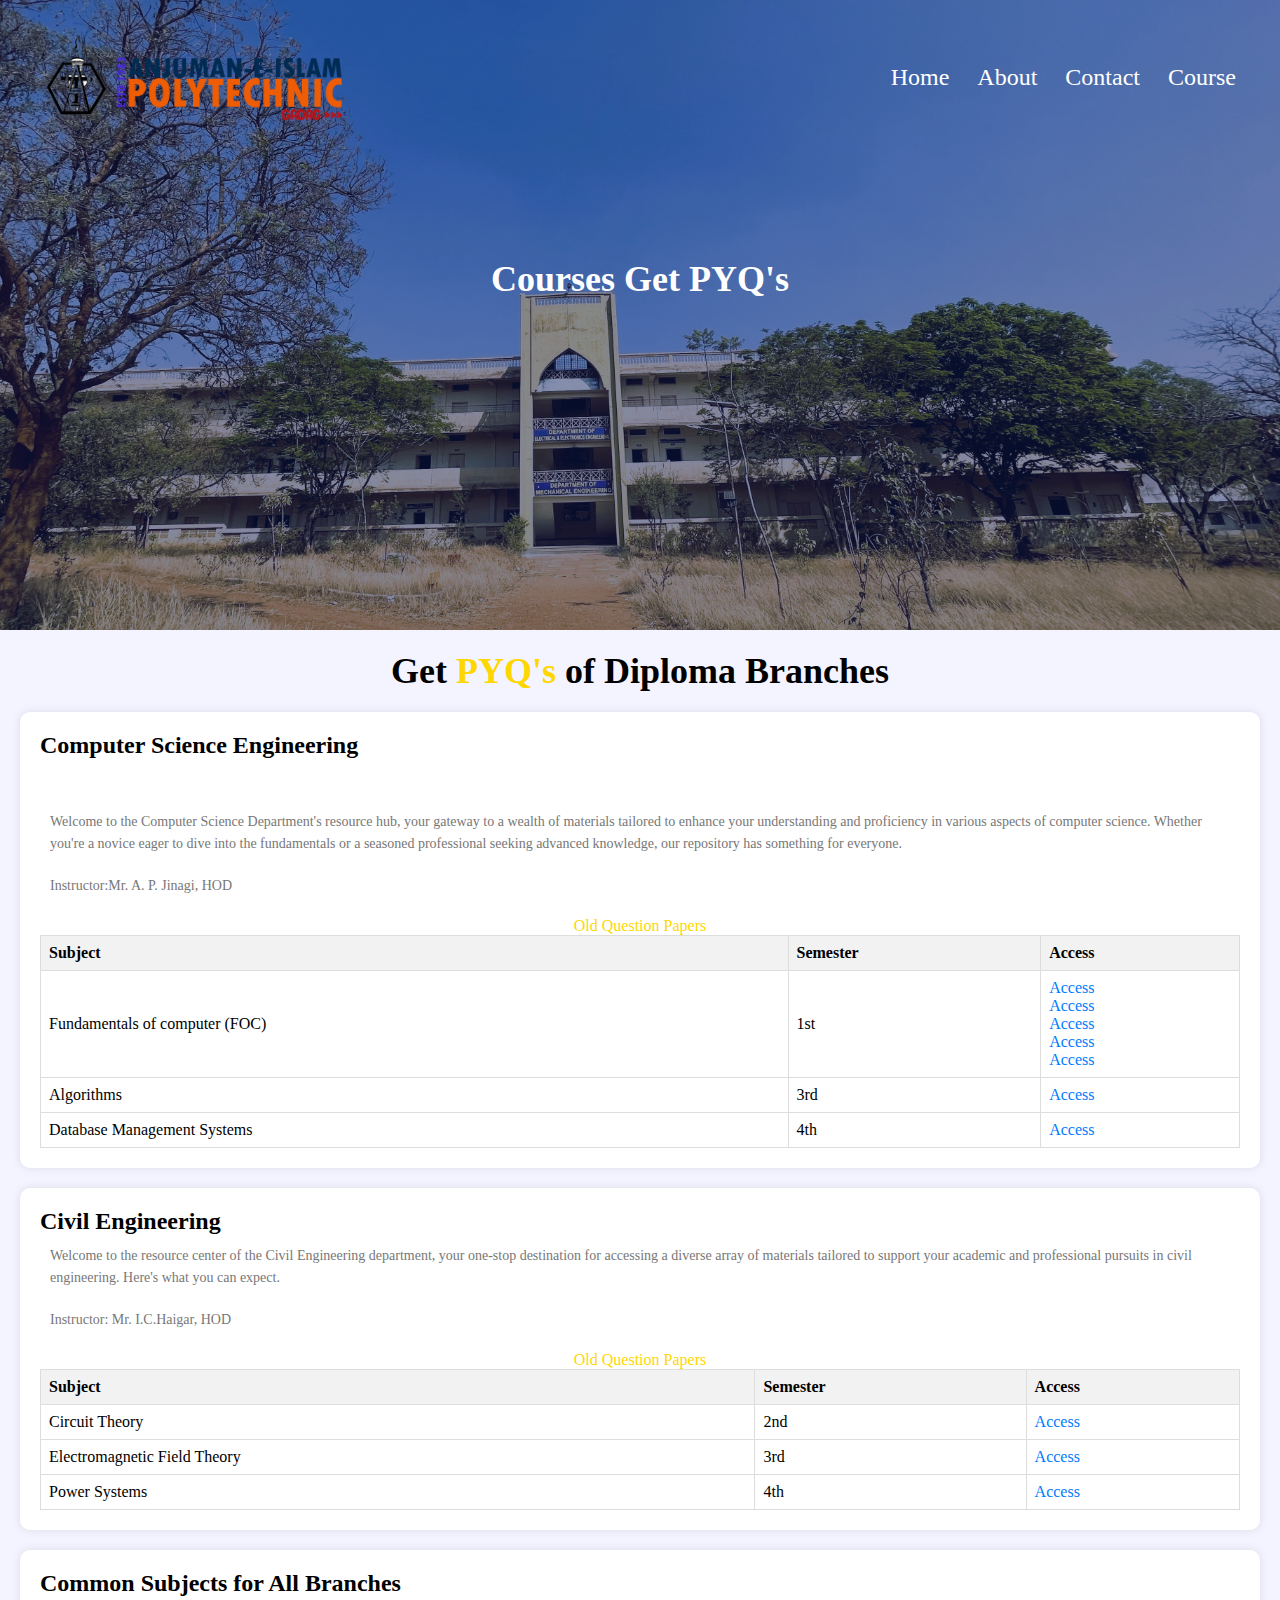
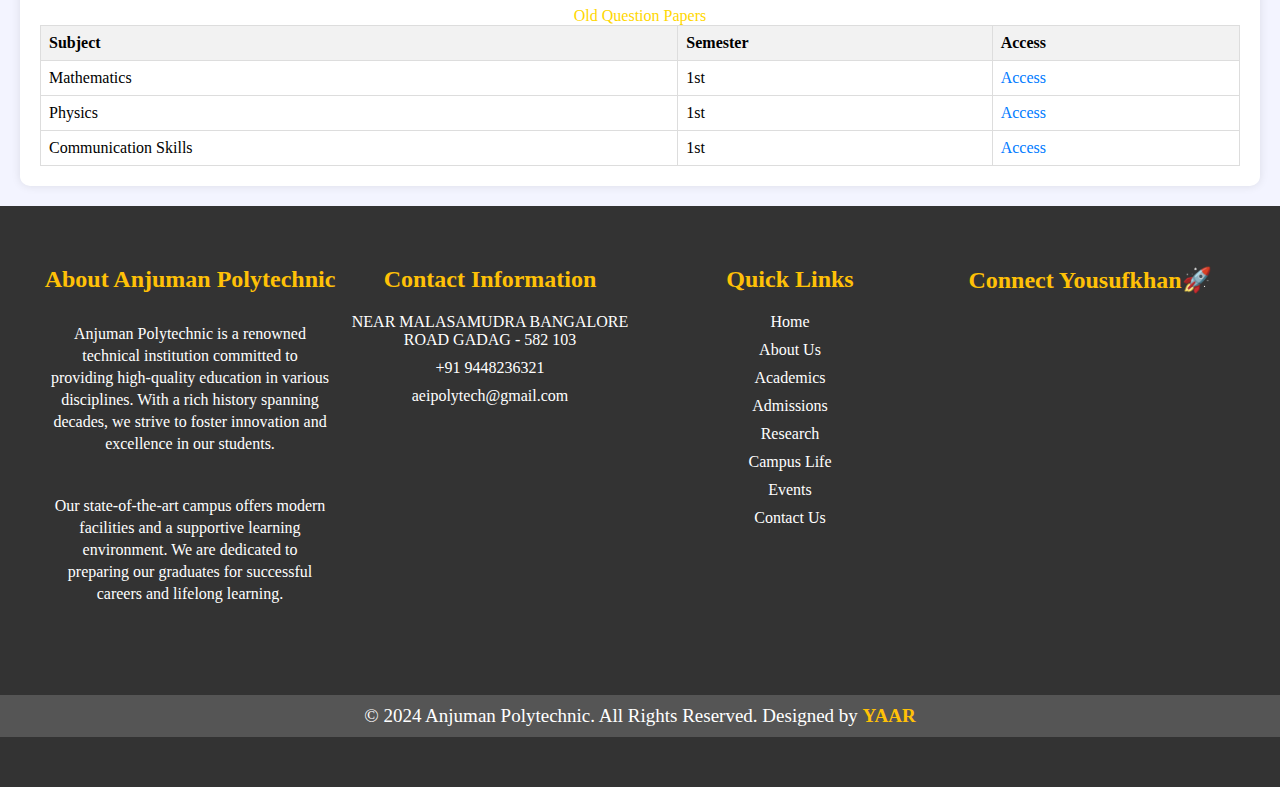
==== coursespage.html @ 140dba83 "Add files via upload" ====
<!DOCTYPE html>
<html lang="en">

<head>
    <meta charset="UTF-8">
    <meta name="viewport" content="width=device-width, initial-scale=1.0">
    <title>Document</title>
    <link rel="stylesheet" href="https://cdnjs.cloudflare.com/ajax/libs/font-awesome/6.5.1/css/all.min.css" integrity="sha512-DTOQO9RWCH3ppGqcWaEA1BIZOC6xxalwEsw9c2QQeAIftl+Vegovlnee1c9QX4TctnWMn13TZye+giMm8e2LwA==" crossorigin="anonymous" referrerpolicy="no-referrer"
    />
    <link rel="stylesheet" href="style.css">

    <style>
        h1 {
            text-align: center;
            margin-top: 20px;
        }
        
        .course {
            background-color: #fff;
            padding: 20px;
            margin: 20px;
            border-radius: 10px;
            box-shadow: 0px 0px 10px rgba(0, 0, 0, 0.1);
            transition: transform 0.3s ease-in-out;
        }
        
        .course:hover {
            transform: translateY(-5px);
        }
        
        table {
            width: 100%;
            border-collapse: collapse;
            margin-top: 10px;
        }
        
        th,
        td {
            border: 1px solid #dddddd;
            text-align: left;
            padding: 8px;
        }
        
        th {
            background-color: #f2f2f2;
        }
        
        a {
            color: #007bff;
            text-decoration: none;
            transition: color 0.3s ease-in-out;
        }
        
        a:hover {
            color: #0056b3;
        }
        
        span,
        caption {
            color: gold;
        }
    </style>
</head>
<script type="text/javascript">
    var Tawk_API = Tawk_API || {},
        Tawk_LoadStart = new Date();
    (function() {
        var s1 = document.createElement("script"),
            s0 = document.getElementsByTagName("script")[0];
        s1.async = true;
        s1.src = 'https://embed.tawk.to/65e29e508d261e1b5f6780ec/1hnujkr25';
        s1.charset = 'UTF-8';
        s1.setAttribute('crossorigin', '*');
        s0.parentNode.insertBefore(s1, s0);
    })();
</script>

<body>
    <section class="sub-header">
        <nav>
            <a href="#"><img src="logo5.png"></a>
            <div class="nav-links" id="nav-links">
                <i class="fa fa-solid fa-xmark" onclick="hideMenu()"></i>
                <ul>
                    <li><a href="index.html">Home</a></li>
                    <li><a href="about.html">About</a></li>
                    <li><a href="contact.html">Contact</a></li>
                    <li><a href="#">Course</a></li>


                </ul>
            </div>
            <i class="fa fa-solid fa-bars" onclick="showMenu()" style="color: gold;"></i>
        </nav>

        <h1>Courses Get PYQ's</h1>
    </section>




    <!-- .courses -->

    <h1>Get <span>PYQ's</span> of Diploma Branches</h1>

    <div class="course">
        <h2>Computer Science Engineering</h2>
        <p><img src="./images/computer.png" alt=""></p>
        <p>Welcome to the Computer Science Department's resource hub, your gateway to a wealth of materials tailored to enhance your understanding and proficiency in various aspects of computer science. Whether you're a novice eager to dive into the fundamentals
            or a seasoned professional seeking advanced knowledge, our repository has something for everyone.</p>
        <p>Instructor:Mr. A. P. Jinagi, HOD </p>
        <table>
            <caption>Old Question Papers</caption>
            <tr>
                <th>Subject</th>
                <th>Semester</th>
                <th>Access</th>
            </tr>
            <tr>
                <td>Fundamentals of computer (FOC)</td>
                <td>1st</td>
                <td><a target="_blank" href="./pdf's/maths paper 1.pdf">Access</a><br>
                    <a href="#">Access</a><br>
                    <a href="#">Access</a><br>
                    <a href="#">Access</a><br>
                    <a href="#">Access</a></td>
            </tr>
            <tr>
                <td>Algorithms</td>
                <td>3rd</td>
                <td><a href="#">Access</a></td>
            </tr>
            <tr>
                <td>Database Management Systems</td>
                <td>4th</td>
                <td><a href="#">Access</a></td>
            </tr>
        </table>
    </div>

    <div class="course">
        <h2>Civil Engineering</h2>
        <p>Welcome to the resource center of the Civil Engineering department, your one-stop destination for accessing a diverse array of materials tailored to support your academic and professional pursuits in civil engineering. Here's what you can expect.</p>

        <p>Instructor: Mr. I.C.Haigar, HOD</p>
        <table>
            <caption>Old Question Papers</caption>
            <tr>
                <th>Subject</th>
                <th>Semester</th>
                <th>Access</th>
            </tr>
            <tr>
                <td>Circuit Theory</td>
                <td>2nd</td>
                <td><a href="#">Access</a></td>
            </tr>
            <tr>
                <td>Electromagnetic Field Theory</td>
                <td>3rd</td>
                <td><a href="#">Access</a></td>
            </tr>
            <tr>
                <td>Power Systems</td>
                <td>4th</td>
                <td><a href="#">Access</a></td>
            </tr>
        </table>
    </div>

    <!-- Repeat the above structure for other engineering branches -->

    <div class="course">
        <h2>Common Subjects for All Branches</h2>
        <table>
            <caption>Old Question Papers</caption>
            <tr>
                <th>Subject</th>
                <th>Semester</th>
                <th>Access</th>
            </tr>
            <tr>
                <td>Mathematics</td>
                <td>1st</td>
                <td><a href="#">Access</a></td>
            </tr>
            <tr>
                <td>Physics</td>
                <td>1st</td>
                <td><a href="#">Access</a></td>
            </tr>
            <tr>
                <td>Communication Skills</td>
                <td>1st</td>
                <td><a href="#">Access</a></td>
            </tr>
        </table>
    </div>



    <!-- footer -->

    <footer>
        <div class="footer-content">
            <div class="footer-section about">
                <h3>About Anjuman Polytechnic</h3>
                <p>Anjuman Polytechnic is a renowned technical institution committed to providing high-quality education in various disciplines. With a rich history spanning decades, we strive to foster innovation and excellence in our students.</p>
                <p>Our state-of-the-art campus offers modern facilities and a supportive learning environment. We are dedicated to preparing our graduates for successful careers and lifelong learning.</p>
            </div>

            <div class="footer-section contact">
                <h3>Contact Information</h3>
                <ul>
                    <li><i class="fa fa-map-marker"></i> NEAR MALASAMUDRA BANGALORE ROAD GADAG - 582 103</li>
                    <li><i class="fa fa-phone"></i> +91 9448236321</li>
                    <li><i class="fa fa-envelope"></i> aeipolytech@gmail.com</li>
                </ul>
            </div>
            <div class="footer-section links">
                <h3>Quick Links</h3>
                <ul>
                    <li><a href="index.html">Home</a></li>
                    <li><a href="about.html">About Us</a></li>
                    <li><a href="#">Academics</a></li>
                    <li><a href="admission.html" target="_blank">Admissions</a></li>
                    <li><a href="#">Research</a></li>
                    <li><a href="#">Campus Life</a></li>
                    <li><a href="#">Events</a></li>
                    <li><a href="contact.html">Contact Us</a></li>
                </ul>
            </div>
            <div class="footer-section social">
                <h3>Connect Yousufkhan🚀</h3>
                <ul>
                    <li><a href="https://wa.me/7676969002" target="_blank"><i class="fa-brands fa-whatsapp"></i></a></li>
                    <li><a href="https://www.linkedin.com/in/yousufkhan-pathan-03a00a262/" target="_blank"><i class="fab fa-linkedin"></i></a></li>
                    <li><a href="https://www.instagram.com/yousufkhanjpathan/" target="_blank"><i class="fab fa-instagram"></i></a></li>
                    <li><a href="#"><i class="fab fa-facebook-f"></i></a></li>
                    <li><a href="#"><i class="fab fa-twitter"></i></a></li>
                </ul>
            </div>
        </div>
        <div class="footer-bottom">
            <p>&copy; 2024 Anjuman Polytechnic. All Rights Reserved. Designed by <span>YAAR</span></p>
        </div>
    </footer>

    <!-- back t -->

    <button id="back-to-top-btn" title="Go to top">
        <i class="fa-solid fa-arrow-up" ></i>
      </button>



    <script src="script.js"></script>
    <script>
        document.querySelectorAll('.course').forEach(item => {
            item.addEventListener('click', event => {
                item.style.backgroundColor = '#f9f9f9';
            });
        });
    </script>
</body>

</html>
---- style.css ----
* {
    margin: 0;
    padding: 0;
}

span {
    color: #d0ff00;
    font-weight: 700;
}

#back-to-top-btn i {
    color: #000000;
}

#back-to-top-btn:hover i {
    color: #fffb00;
}

#back-to-top-btn {
    display: none;
    position: fixed;
    bottom: 20px;
    left: 20px;
    /* Adjust the left position as needed */
    z-index: 99;
    font-size: 16px;
    background-color: #e1ff00;
    color: #000000;
    padding: 10px 20px;
    border-radius: 5px;
    cursor: pointer;
}

#back-to-top-btn:hover {
    opacity: 0.8;
    background-color: #000000;
    color: black;
}

#back-to-top-btn svg {
    width: 24px;
    height: 24px;
    margin-top: 8px;
    margin-left: 8px;
}

html,
body {
    font-family: sans-serif;
    background-color: #f3f4ff;
    font-family: 'Montserrat';
}

.header {
    min-height: 100vh;
    width: 100%;
    background-image: linear-gradient(rgba(41, 59, 89, 0.485), rgba(10, 21, 66, 0.408)), url(Home-page.jpg);
    background-position: center;
    background-size: cover;
    position: relative;
}

nav {
    display: flex;
    padding: 2.5% 2.5%;
    justify-content: space-between;
    align-items: center;
}

nav img {
    height: 10vh;
}

.nav-links {
    flex: 1;
    text-align: right;
}

.nav-links ul li {
    list-style: none;
    display: inline-block;
    padding: 8px 12px;
    position: relative;
}

.nav-links ul li a {
    color: #fff;
    text-decoration: none;
    font-size: 1.5em;
    font-family: Verdana;
}

.nav-links ul li a:hover {
    color: #d0ff00;
    transition: 0.58s;
}

.nav-links ul li::after {
    content: '';
    width: 0%;
    height: 2.5px;
    background-color: gold;
    display: block;
    margin: auto;
    transition: 0.58s;
}

.nav-links ul li:hover::after {
    width: 100%;
}

.text-box {
    width: 90%;
    color: #fff;
    position: absolute;
    top: 50%;
    left: 50%;
    transform: translate(-50%, -50%);
    text-align: center;
}

.text-box h1 {
    font-size: 65px;
}

.text-box p {
    margin: 10px 0 40px;
    font-size: 14px;
    color: #fff;
}

.hero-btn {
    display: inline-block;
    text-decoration: none;
    color: #fff;
    border: 1px solid white;
    padding: 12px 34px;
    font-size: 13px;
    background: transparent;
    position: relative;
    cursor: pointer;
    transition: 1s;
}

.hero-btn:hover {
    border: 1px solid #91ff00;
    box-shadow: inset 0 0 1000px gold;
    color: black;
}

nav .fa {
    display: none;
}

nav .fa {
    width: 4.5vh;
}

@media(max-width: 700px) {
    .text-box h1 {
        font-size: 20px;
    }
    .nav-links ul li {
        display: block;
    }
    .nav-links {
        position: fixed;
        background-color: gold;
        height: 100vh;
        width: 200px;
        color: black;
        top: 0;
        right: -200px;
        text-align: left;
        z-index: 2;
        transition: 1s;
    }
    nav .fa {
        display: block;
        color: #fff;
        margin: 10px;
        font-size: 22px;
        cursor: pointer;
    }
    .nav-links ul {
        padding: 30px;
    }
}


/* -----courcese------- */

.Course {
    width: 90%;
    margin-top: 5px;
    margin: auto;
    text-align: center;
    padding-top: 100px;
    cursor: pointer;
}

h1 {
    font-size: 36px;
    font-weight: 600;
}

p {
    color: #777;
    font-size: 14px;
    font-weight: 300;
    line-height: 22px;
    padding: 10px;
    cursor: pointer;
}

.row {
    margin-top: 5%;
    display: flex;
    justify-content: space-between;
    gap: 20px;
}

.course-col {
    flex-basis: 31%;
    background-color: whitesmoke;
    border-radius: 10px;
    margin-bottom: 5%;
    padding: 25px 20px;
    box-sizing: border-box;
    transition: 0.5s;
}

h3 {
    text-align: center;
    font-weight: 600;
    margin: 10px 0;
}

.course-col:hover {
    box-shadow: 0 0 50px 0px rgb(0, 0, 0, 0.2);
    box-shadow: inset 0 0 30px rgba(0, 0, 0, 0.426);
}

.course-col:hover p {
    color: black;
}

@media(max-width: 700px) {
    .row {
        flex-direction: column;
    }
}


/* ----Campus----- */

.campus {
    width: 80%;
    margin: auto;
    text-align: center;
    padding-top: 50px;
    cursor: pointer;
}

.campus-col {
    flex-basis: 32%;
    border-radius: 10px;
    margin-bottom: 30px;
    position: relative;
    overflow: hidden;
}

.campus-col img {
    width: 100%;
    height: 100%;
    display: block;
}

.layer {
    background: transparent;
    height: 100%;
    width: 100%;
    position: absolute;
    top: 0;
    left: 0;
    transition: 0.5s;
}

.layer:hover {
    background: rgba(255, 217, 0, 0.432);
}

.layer h3 {
    width: 100%;
    font-weight: 500;
    color: #fff;
    font-size: 46px;
    bottom: 0;
    left: 50%;
    transform: translateX(-50%);
    position: absolute;
    opacity: 0;
    transition: 0.5s;
}

.layer:hover h3 {
    bottom: 49%;
    opacity: 1;
}


/* facilities  */

.facilities {
    width: 80%;
    margin: auto;
    text-align: center;
    padding-top: 100px;
    cursor: pointer;
}

.facilities-col {
    flex-basis: 31%;
    border-radius: 10px;
    margin-bottom: 5%;
    text-align: left;
}

.facilities-col img {
    width: 100%;
    height: 70%;
    border-radius: 10px;
}

.facilities-col p {
    padding: 0;
}

.facilities-col h3 {
    margin-top: 16px;
    margin-bottom: 15px;
    text-align: left;
}


/* <!-- enroll to action --> */

.cta {
    margin: 100px auto;
    width: 80%;
    height: 40vh;
    background-image: linear-gradient(rgba(20, 41, 79, 0.477), rgba(8, 8, 60, 0.477)), url(me-quality-.jpg);
    background-position: center;
    background-size: cover;
    border-radius: 10px;
    text-align: center;
    padding: 100px 0;
}

.cta h1 {
    color: #fff;
    margin-bottom: 80px;
    padding: 0;
}

@media(max-width: 700px) {
    .cat h1 {
        font-size: 10px;
    }
}

html {
    scroll-behavior: smooth;
}


/* different pages starts here */

.sub-header {
    height: 70vh;
    width: 100%;
    background-image: linear-gradient(rgba(6, 22, 86, 0.482), rgba(8, 24, 87, 0.493)), url(me-quality-.jpg);
    background-position: center;
    background-size: cover;
    text-align: center;
    color: #fff;
}

.sub-header h1 {
    margin-top: 100px;
}

.about-us {
    width: 80%;
    margin: auto;
    padding-top: 80px;
    padding-bottom: 50px;
}

.about-col {
    flex-basis: 48%;
    padding: 30px 2px;
}

.about-col img {
    width: 100%;
}

.about-col h1 {
    padding-top: 0;
}

.about-col p {
    padding: 15px 0 25px;
}

.red-btn {
    border: 1px solid #f44336;
    background-color: transparent;
    color: #f44336;
}

.red-btn:hover {
    color: #000000;
}


/* ***************contact us ***************************** */

.location {
    width: 80%;
    margin: auto;
    padding: 80px 0;
}

.location iframe {
    width: 100%;
}

.contact-us {
    width: 80%;
    margin: auto;
}

.contact-col {
    flex-basis: 48%;
    margin-bottom: 30px;
}

.contact-col div {
    display: flex;
    align-items: center;
    margin-bottom: 40px;
}

.contact-col img {
    width: 4vh;
}

.contact-col div img {
    width: 28px;
    margin: 10px;
    margin-right: 30px;
}

.contact-col div p {
    padding: 0;
}

.contact-col div h4 {
    font-size: 20px;
    margin-bottom: 5px;
    color: #555;
    font-weight: 400;
}

.contact-col input,
.contact-col textarea {
    width: 100%;
    padding: 15px;
    margin-bottom: 17px;
    outline: none;
    border: 1px solid #ccc;
    box-sizing: border-box;
}

#btn {
    width: 100%;
    text-align: center;
    padding: 20px;
    font-size: large;
}

#btn:hover {
    background-color: #f44336e8;
    color: black;
}


/* Footer Styles */

footer {
    background-color: #333;
    color: #fff;
    padding: 50px 0;
    text-align: center;
    min-height: 300px;
    /* Changed height to min-height for responsiveness */
}

.footer-content {
    display: flex;
    flex-wrap: wrap;
    justify-content: space-around;
    max-width: 1200px;
    margin: 0 auto;
}

.footer-section {
    flex: 1 1 300px;
    margin-bottom: 30px;
}

.footer-section h3 {
    color: #ffc107;
    font-size: 24px;
    margin-bottom: 20px;
}

.footer-section p {
    font-size: 16px;
    margin-bottom: 20px;
    color: white;
}

.footer-section ul {
    list-style: none;
    padding: 0;
}

.footer-section ul li {
    margin-bottom: 10px;
}

.footer-section ul li a {
    color: #fff;
    text-decoration: none;
}

.footer-section ul li a:hover {
    color: gold;
    text-decoration: underline;
}

.footer-bottom {
    margin-top: 30px;
    /* Reduced margin for smaller screens */
    font-size: 19px;
}

.footer-bottom p {
    font-size: 19px;
    color: #ffffff;
    background-color: #555;
}

.footer-bottom p span {
    color: #ffc107;
    font-weight: bold;
}

.social ul {
    display: flex;
    justify-content: center;
}

.social ul li {
    margin: 0 10px;
}

.social ul li a {
    color: #fff;
    font-size: 24px;
}

.social ul li a:hover {
    color: gold;
}


/* Media Queries for responsiveness */

@media only screen and (max-width: 768px) {
    .footer-section {
        flex-basis: 45%;
        /* Adjust the width for smaller screens */
    }
}

@media only screen and (max-width: 480px) {
    .footer-section {
        flex-basis: 100%;
        /* Adjust the width for even smaller screens */
    }
}
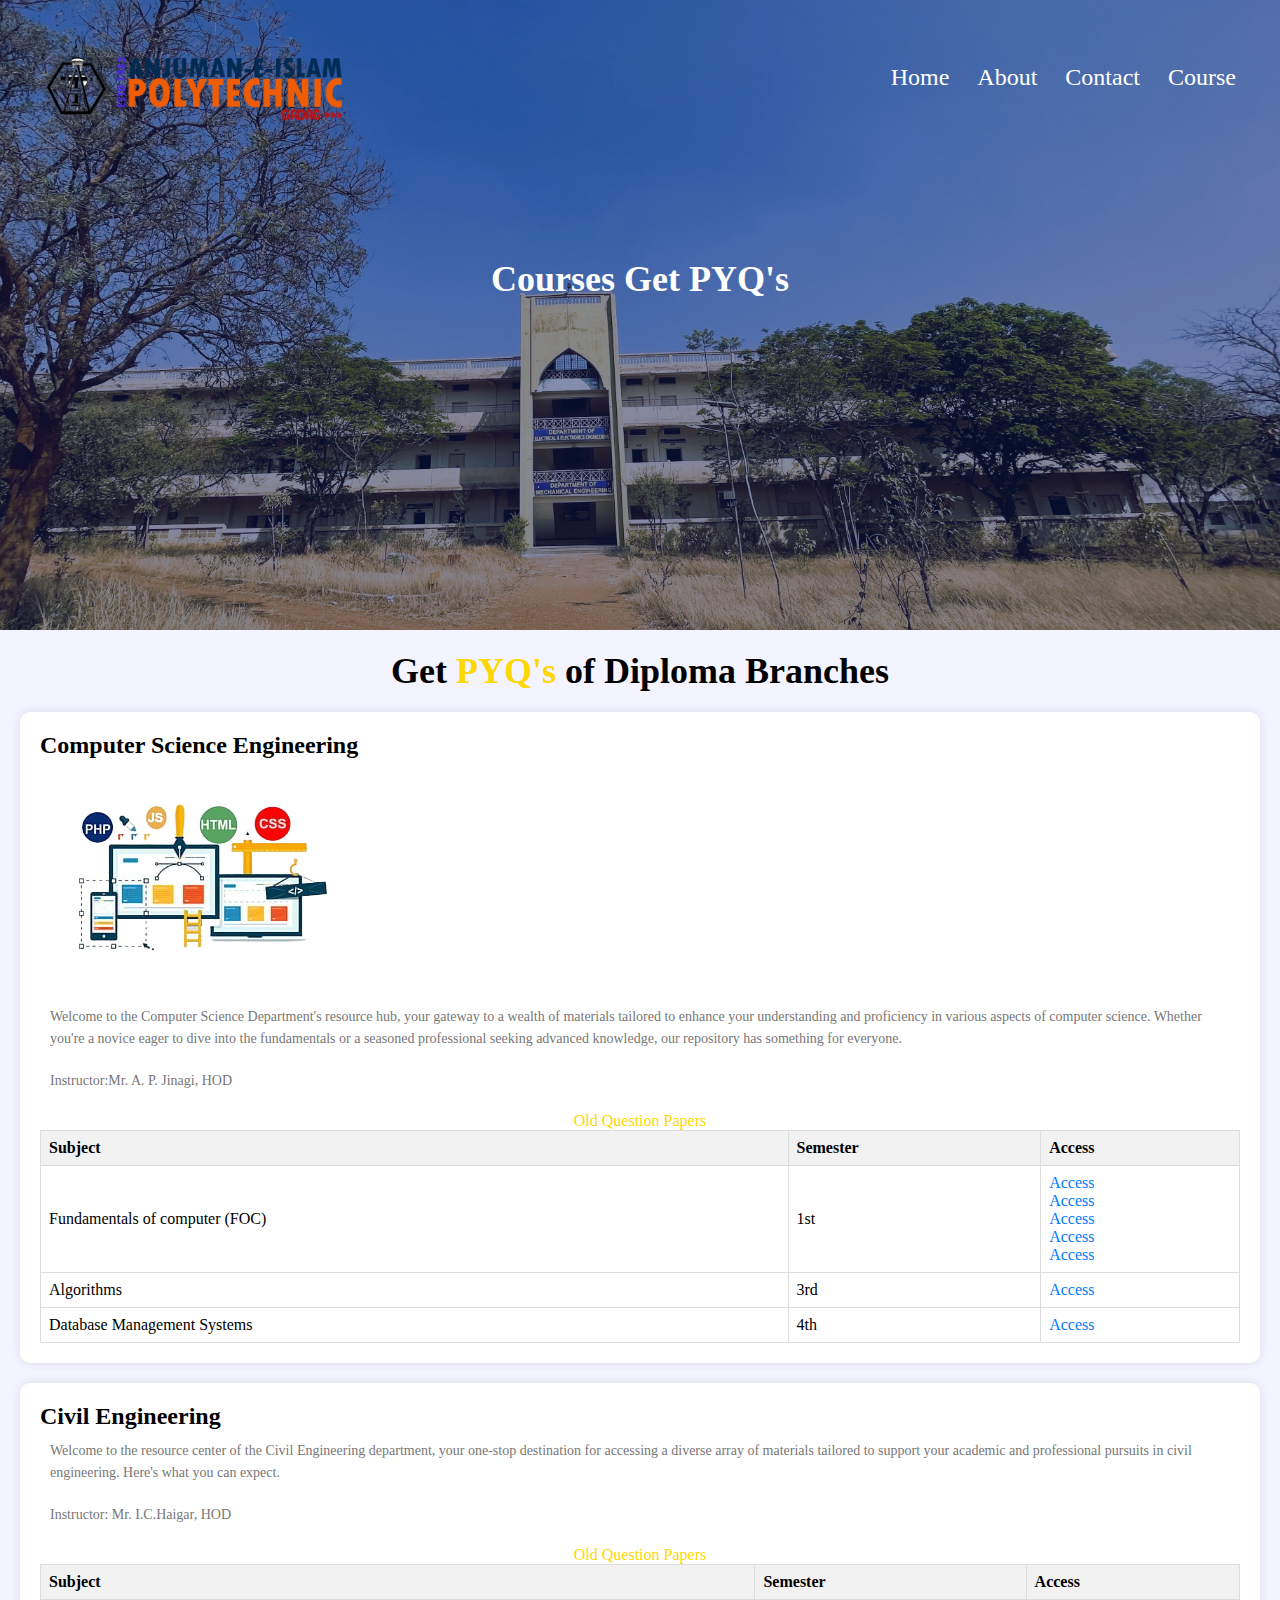
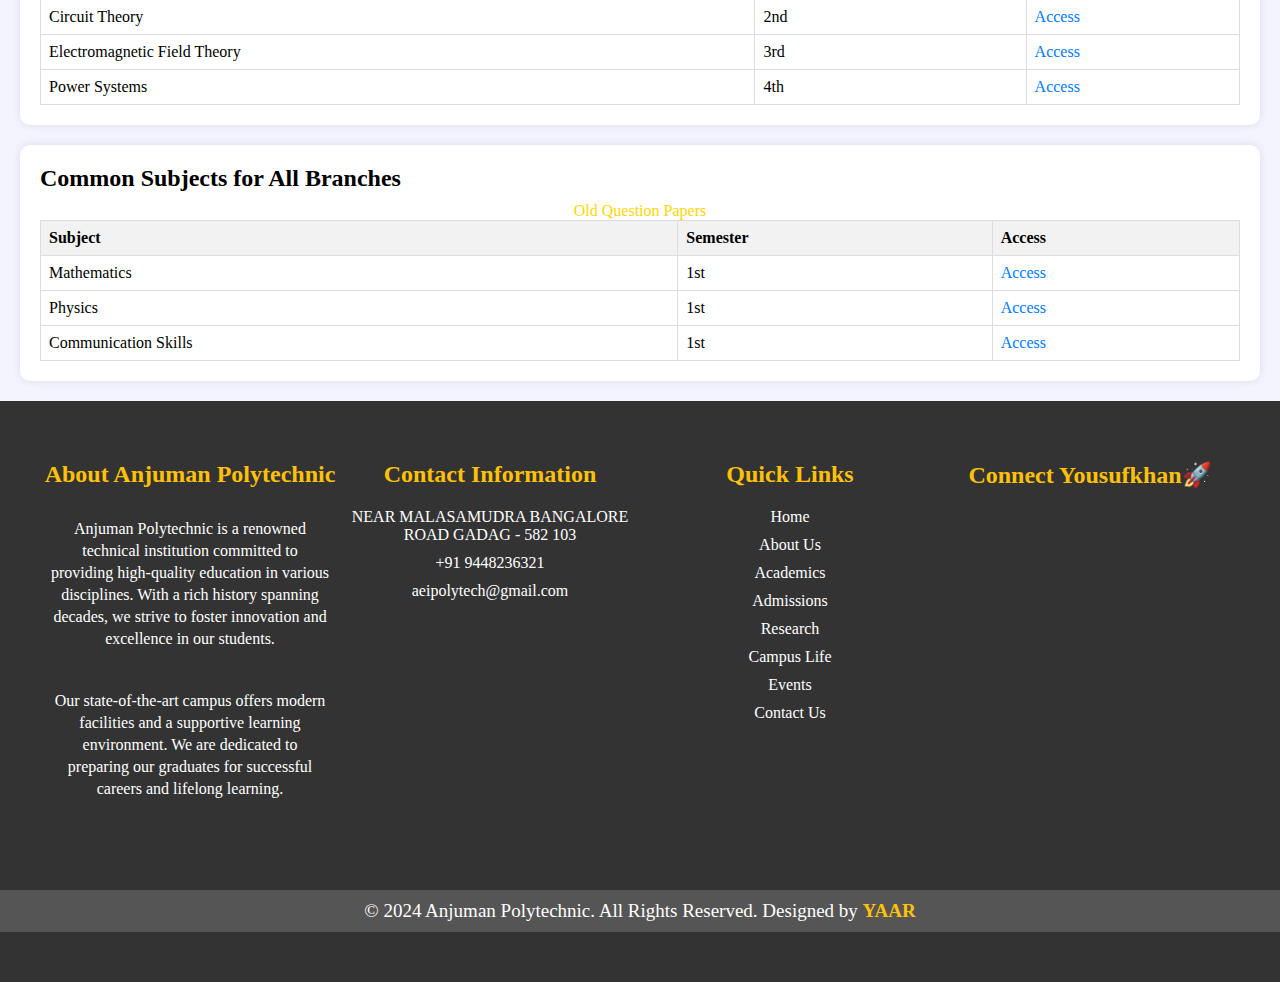
==== commit db583887: "Update coursespage.html" ====
--- a/coursespage.html
+++ b/coursespage.html
@@ -105,7 +105,7 @@
 
     <div class="course">
         <h2>Computer Science Engineering</h2>
-        <p><img src="./images/computer.png" alt=""></p>
+        <p><img src="computer.png" alt=""></p>
         <p>Welcome to the Computer Science Department's resource hub, your gateway to a wealth of materials tailored to enhance your understanding and proficiency in various aspects of computer science. Whether you're a novice eager to dive into the fundamentals
             or a seasoned professional seeking advanced knowledge, our repository has something for everyone.</p>
         <p>Instructor:Mr. A. P. Jinagi, HOD </p>
@@ -264,4 +264,4 @@
     </script>
 </body>
 
-</html>+</html>
